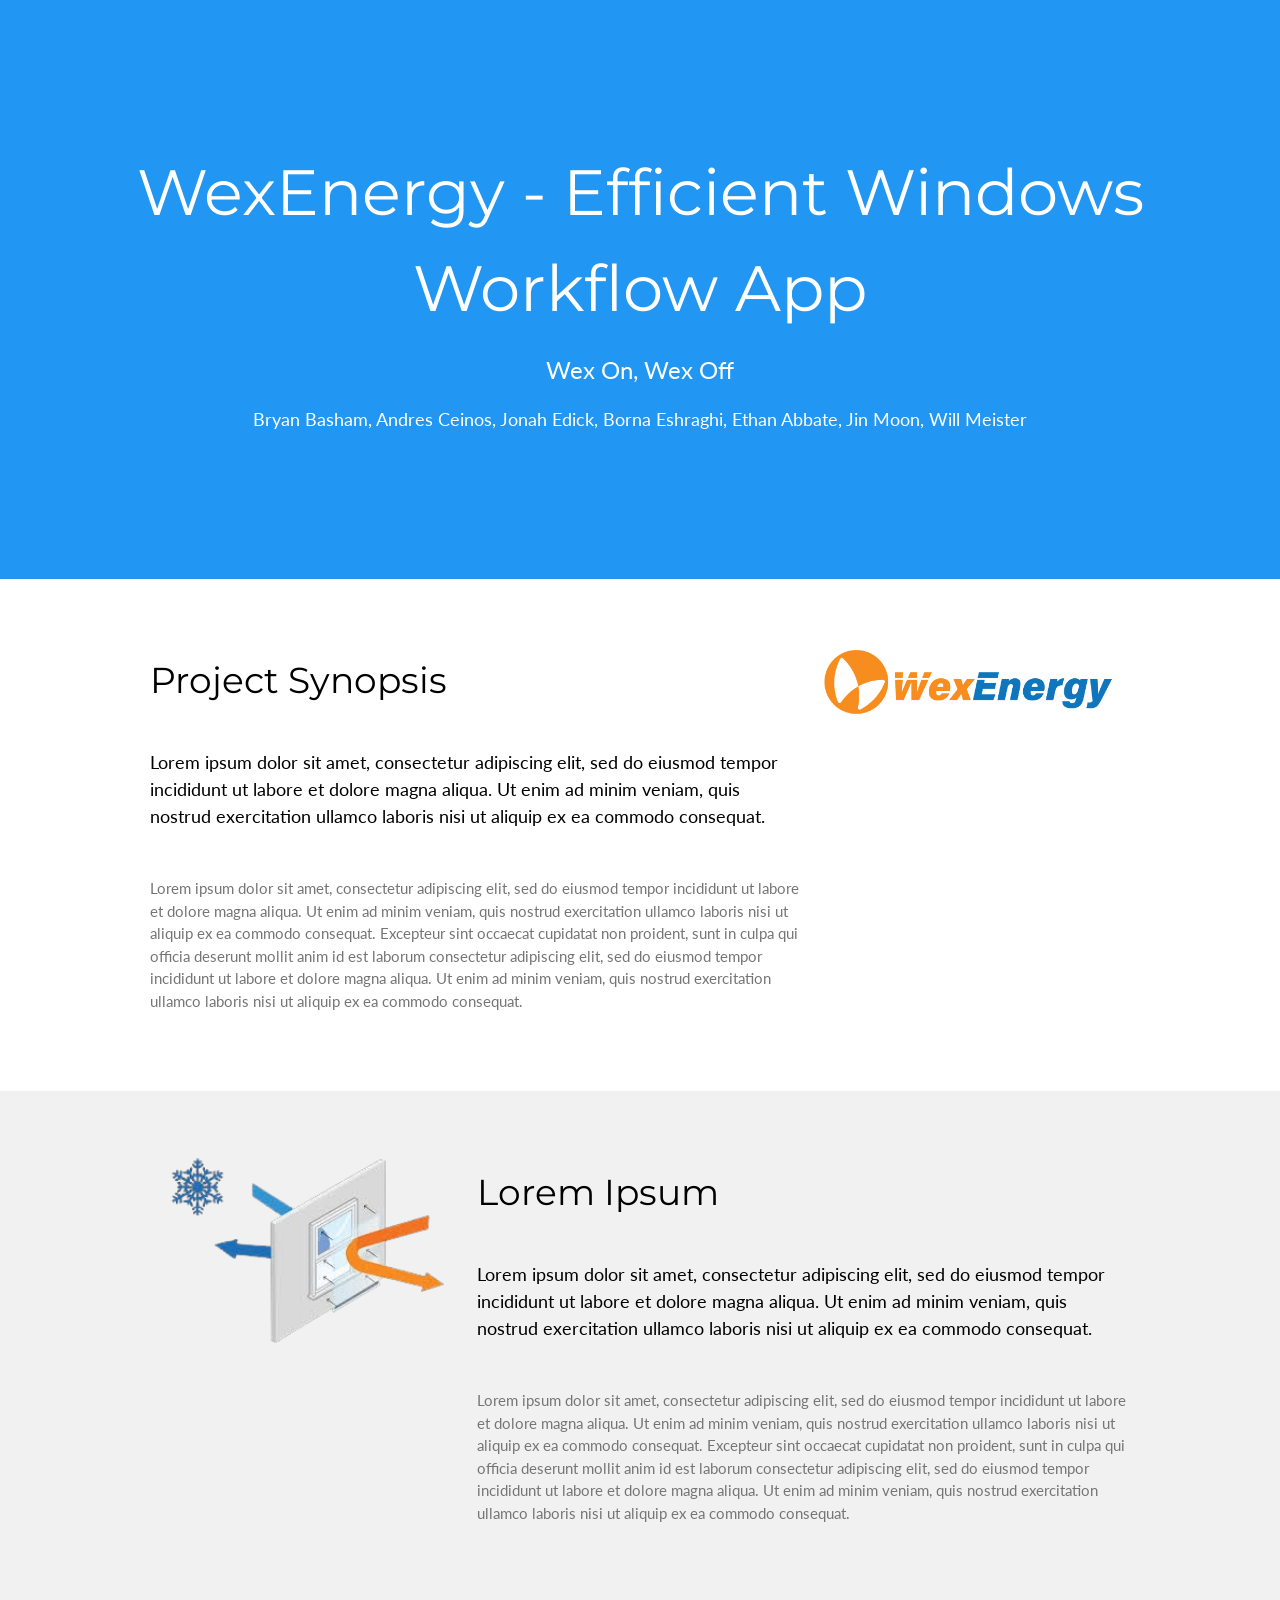
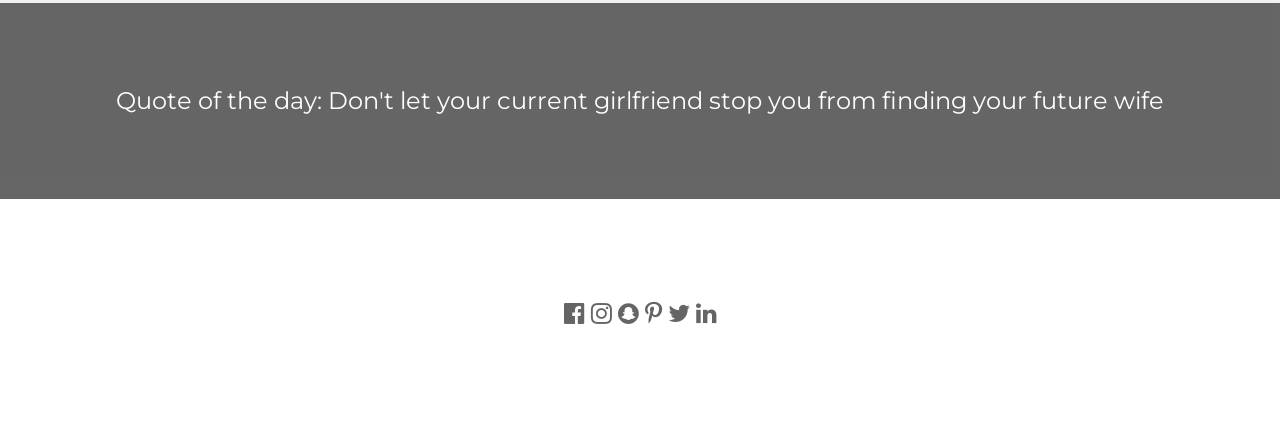
==== Trial.html @ 1ee32ca8 "Created basic website template and added names and images" ====
<!DOCTYPE html>
<html lang="en">
<head>
<title>W3.CSS Template</title>
<meta charset="UTF-8">
<meta name="viewport" content="width=device-width, initial-scale=1">
<link rel="stylesheet" href="https://www.w3schools.com/w3css/4/w3.css">
<link rel="stylesheet" href="https://fonts.googleapis.com/css?family=Lato">
<link rel="stylesheet" href="https://fonts.googleapis.com/css?family=Montserrat">
<link rel="stylesheet" href="https://cdnjs.cloudflare.com/ajax/libs/font-awesome/4.7.0/css/font-awesome.min.css">
<style>
body,h1,h2,h3,h4,h5,h6 {font-family: "Lato", sans-serif}
.w3-bar,h1,button {font-family: "Montserrat", sans-serif}
.fa-anchor,.fa-coffee {font-size:200px}
</style>
</head>
<body>

<!-- Navbar 
<div class="w3-top">
  <div class="w3-bar w3-orange w3-card w3-left-align w3-large">
    <a class="w3-bar-item w3-button w3-hide-medium w3-hide-large w3-right w3-padding-large w3-hover-white w3-large w3-red" href="javascript:void(0);" onclick="myFunction()" title="Toggle Navigation Menu"><i class="fa fa-bars"></i></a>
    <a href="#" class="w3-bar-item w3-button w3-padding-large w3-white w3-center">Home</a>
    <a href="#" class="w3-bar-item w3-button w3-hide-small w3-padding-large w3-hover-white">Link 1</a>
    <a href="#" class="w3-bar-item w3-button w3-hide-small w3-padding-large w3-hover-white">Link 2</a>
    <a href="#" class="w3-bar-item w3-button w3-hide-small w3-padding-large w3-hover-white">Link 3</a>
    <a href="#" class="w3-bar-item w3-button w3-hide-small w3-padding-large w3-hover-white">Link 4</a>
  </div>
-->

  <!-- Navbar on small screens 
  <div id="navDemo" class="w3-bar-block w3-white w3-hide w3-hide-large w3-hide-medium w3-large">
    <a href="#" class="w3-bar-item w3-button w3-padding-large">Link 1</a>
    <a href="#" class="w3-bar-item w3-button w3-padding-large">Link 2</a>
    <a href="#" class="w3-bar-item w3-button w3-padding-large">Link 3</a>
    <a href="#" class="w3-bar-item w3-button w3-padding-large">Link 4</a>
  </div>
</div>
-->

<!-- Header -->
<!--Your team name, the name of your project, 
sponsoring organization, coach, and 
individual team member names and roles.-->
<header class="w3-container w3-blue w3-center" style="padding:128px 16px">
  <h1 class="w3-margin w3-jumbo">WexEnergy - Efficient Windows Workflow App</h1>
  <h2 class="w3-margin w3-xlarge">Wex On, Wex Off</h2>
  <p class="w3-large"> Bryan Basham, Andres Ceinos, Jonah Edick, Borna Eshraghi, Ethan Abbate, Jin Moon, Will Meister</p>

  <!-- <button class="w3-button w3-black w3-padding-large w3-large w3-margin-top">Get Started</button> -->
</header>

<!-- First Grid -->
<div class="w3-row-padding w3-padding-64 w3-container">
  <div class="w3-content">
    <div class="w3-twothird">
      <h1>Project Synopsis</h1>
      <h5 class="w3-padding-32">Lorem ipsum dolor sit amet, consectetur adipiscing elit, sed do eiusmod tempor incididunt ut labore et dolore magna aliqua. Ut enim ad minim veniam, quis nostrud exercitation ullamco laboris nisi ut aliquip ex ea commodo consequat.</h5>

      <p class="w3-text-grey">Lorem ipsum dolor sit amet, consectetur adipiscing elit, sed do eiusmod tempor incididunt ut labore et dolore magna aliqua. Ut enim ad minim veniam, quis nostrud exercitation ullamco laboris nisi ut aliquip ex ea commodo consequat. Excepteur sint
        occaecat cupidatat non proident, sunt in culpa qui officia deserunt mollit anim id est laborum consectetur adipiscing elit, sed do eiusmod tempor incididunt ut labore et dolore magna aliqua. Ut enim ad minim veniam, quis nostrud exercitation ullamco
        laboris nisi ut aliquip ex ea commodo consequat.</p>
    </div>

    <div class="w3-third w3-center">
      <img src="WexLogo.png" alt="WexEnergy Logo" class="w3-image w3-margin-bottom" style="width:100%;max-width:300px;"/>
      <!-- <i class="fa fa-anchor w3-padding-64 w3-text-red"></i> -->
    </div>
  </div>
</div>

<!-- Second Grid -->
<div class="w3-row-padding w3-light-grey w3-padding-64 w3-container">
  <div class="w3-content">
    <div class="w3-third w3-center">
        <img src="WexWindow.png" alt="WexEnergy Window" class="w3-image w3-margin-bottom" style="width:100%;max-width:300px;"/>
    </div>

    <div class="w3-twothird">
      <h1>Lorem Ipsum</h1>
      <h5 class="w3-padding-32">Lorem ipsum dolor sit amet, consectetur adipiscing elit, sed do eiusmod tempor incididunt ut labore et dolore magna aliqua. Ut enim ad minim veniam, quis nostrud exercitation ullamco laboris nisi ut aliquip ex ea commodo consequat.</h5>

      <p class="w3-text-grey">Lorem ipsum dolor sit amet, consectetur adipiscing elit, sed do eiusmod tempor incididunt ut labore et dolore magna aliqua. Ut enim ad minim veniam, quis nostrud exercitation ullamco laboris nisi ut aliquip ex ea commodo consequat. Excepteur sint
        occaecat cupidatat non proident, sunt in culpa qui officia deserunt mollit anim id est laborum consectetur adipiscing elit, sed do eiusmod tempor incididunt ut labore et dolore magna aliqua. Ut enim ad minim veniam, quis nostrud exercitation ullamco
        laboris nisi ut aliquip ex ea commodo consequat.</p>
    </div>
  </div>
</div>

<div class="w3-container w3-black w3-center w3-opacity w3-padding-64">
    <h1 class="w3-margin w3-xlarge">Quote of the day: Don't let your current girlfriend stop you from finding your future wife</h1>
</div>

<!-- Footer -->
<footer class="w3-container w3-padding-64 w3-center w3-opacity">  
  <div class="w3-xlarge w3-padding-32">
    <i class="fa fa-facebook-official w3-hover-opacity"></i>
    <i class="fa fa-instagram w3-hover-opacity"></i>
    <i class="fa fa-snapchat w3-hover-opacity"></i>
    <i class="fa fa-pinterest-p w3-hover-opacity"></i>
    <i class="fa fa-twitter w3-hover-opacity"></i>
    <i class="fa fa-linkedin w3-hover-opacity"></i>
 </div>
</footer>

<script>
// Used to toggle the menu on small screens when clicking on the menu button
function myFunction() {
  var x = document.getElementById("navDemo");
  if (x.className.indexOf("w3-show") == -1) {
    x.className += " w3-show";
  } else { 
    x.className = x.className.replace(" w3-show", "");
  }
}
</script>

</body>
</html>
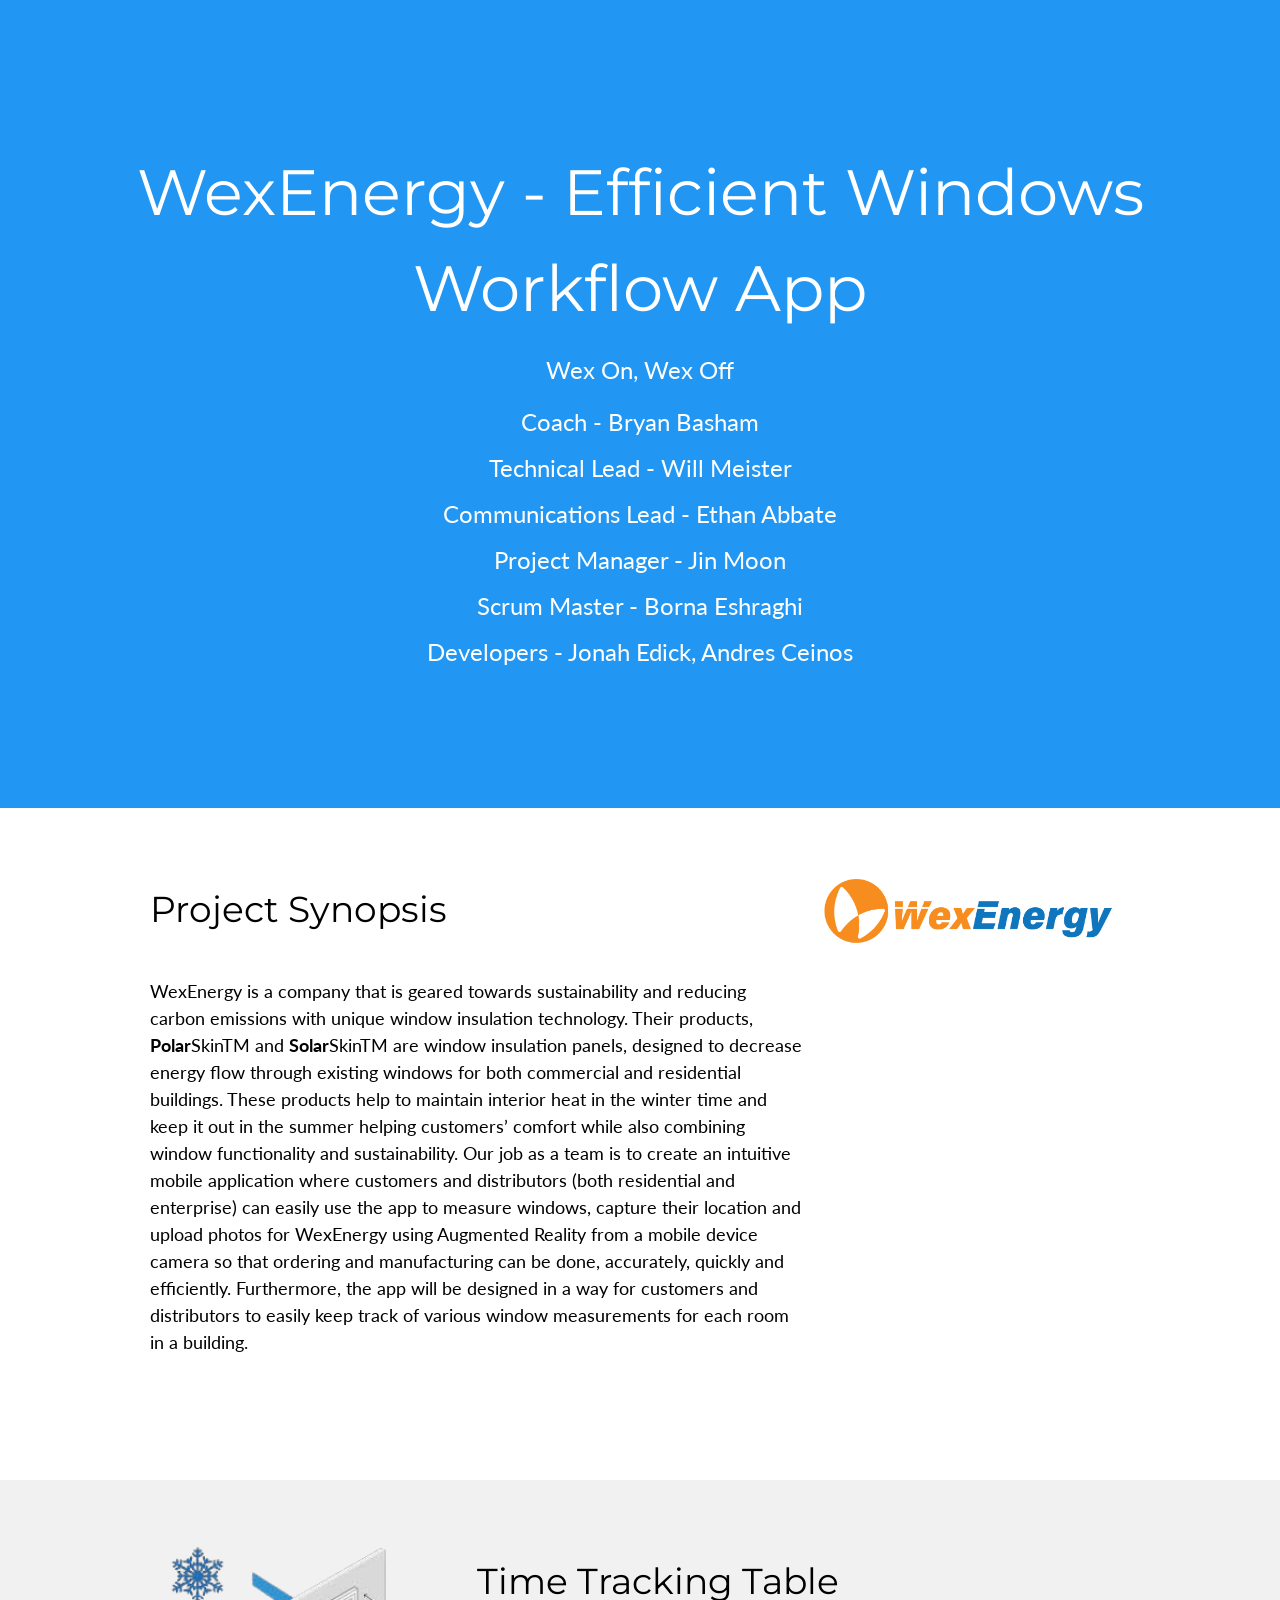
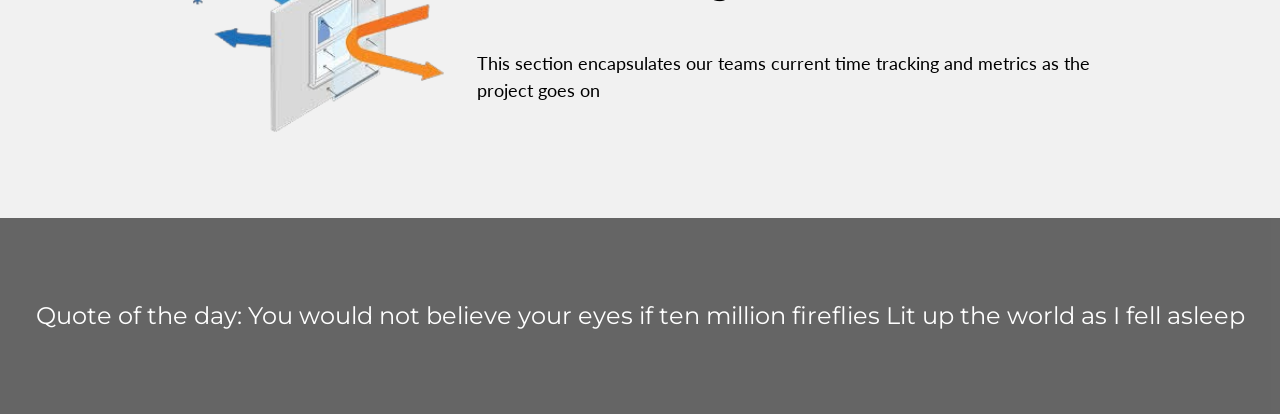
==== commit 8abdd470: "cleaned up website" ====
--- a/Trial.html
+++ b/Trial.html
@@ -45,7 +45,13 @@
 <header class="w3-container w3-blue w3-center" style="padding:128px 16px">
   <h1 class="w3-margin w3-jumbo">WexEnergy - Efficient Windows Workflow App</h1>
   <h2 class="w3-margin w3-xlarge">Wex On, Wex Off</h2>
-  <p class="w3-large"> Bryan Basham, Andres Ceinos, Jonah Edick, Borna Eshraghi, Ethan Abbate, Jin Moon, Will Meister</p>
+  <h3>Coach - Bryan Basham</h3>
+  <h3>Technical Lead - Will Meister</h3>
+  <h3>Communications Lead - Ethan Abbate</h3>
+  <h3>Project Manager - Jin Moon</h3>
+  <h3>Scrum Master - Borna Eshraghi</h3>
+  <h3>Developers - Jonah Edick, Andres Ceinos</h3>
+  <!-- <p class="w3-large"> Bryan Basham, Andres Ceinos, Jonah Edick, Borna Eshraghi, Ethan Abbate, Jin Moon, Will Meister</p> -->
 
   <!-- <button class="w3-button w3-black w3-padding-large w3-large w3-margin-top">Get Started</button> -->
 </header>
@@ -55,11 +61,10 @@
   <div class="w3-content">
     <div class="w3-twothird">
       <h1>Project Synopsis</h1>
-      <h5 class="w3-padding-32">Lorem ipsum dolor sit amet, consectetur adipiscing elit, sed do eiusmod tempor incididunt ut labore et dolore magna aliqua. Ut enim ad minim veniam, quis nostrud exercitation ullamco laboris nisi ut aliquip ex ea commodo consequat.</h5>
+      <h5 class="w3-padding-32">WexEnergy is a company that is geared towards sustainability and reducing carbon emissions with unique window insulation technology. Their products, <b>Polar</b>SkinTM and <b>Solar</b>SkinTM are window insulation panels, designed to decrease energy flow through existing windows for both commercial and residential buildings. These products help to maintain interior heat in the winter time and keep it out in the summer helping customers’ comfort while also combining window functionality and sustainability. 
 
-      <p class="w3-text-grey">Lorem ipsum dolor sit amet, consectetur adipiscing elit, sed do eiusmod tempor incididunt ut labore et dolore magna aliqua. Ut enim ad minim veniam, quis nostrud exercitation ullamco laboris nisi ut aliquip ex ea commodo consequat. Excepteur sint
-        occaecat cupidatat non proident, sunt in culpa qui officia deserunt mollit anim id est laborum consectetur adipiscing elit, sed do eiusmod tempor incididunt ut labore et dolore magna aliqua. Ut enim ad minim veniam, quis nostrud exercitation ullamco
-        laboris nisi ut aliquip ex ea commodo consequat.</p>
+        Our job as a team is to create an intuitive mobile application where customers and distributors (both residential and enterprise) can easily use the app to measure windows, capture their location and upload photos for WexEnergy using Augmented Reality from a mobile device camera so that ordering and manufacturing can be done, accurately, quickly and efficiently. Furthermore, the app will be designed in a way for customers and distributors to easily keep track of various window measurements for each room in a building.
+        </p>
     </div>
 
     <div class="w3-third w3-center">
@@ -77,21 +82,19 @@
     </div>
 
     <div class="w3-twothird">
-      <h1>Lorem Ipsum</h1>
-      <h5 class="w3-padding-32">Lorem ipsum dolor sit amet, consectetur adipiscing elit, sed do eiusmod tempor incididunt ut labore et dolore magna aliqua. Ut enim ad minim veniam, quis nostrud exercitation ullamco laboris nisi ut aliquip ex ea commodo consequat.</h5>
+      <h1>Time Tracking Table</h1>
+      <h5 class="w3-padding-32">This section encapsulates our teams current time tracking and metrics as the project goes on</h5>
 
-      <p class="w3-text-grey">Lorem ipsum dolor sit amet, consectetur adipiscing elit, sed do eiusmod tempor incididunt ut labore et dolore magna aliqua. Ut enim ad minim veniam, quis nostrud exercitation ullamco laboris nisi ut aliquip ex ea commodo consequat. Excepteur sint
-        occaecat cupidatat non proident, sunt in culpa qui officia deserunt mollit anim id est laborum consectetur adipiscing elit, sed do eiusmod tempor incididunt ut labore et dolore magna aliqua. Ut enim ad minim veniam, quis nostrud exercitation ullamco
-        laboris nisi ut aliquip ex ea commodo consequat.</p>
+      <p class="w3-text-grey"></p>
     </div>
   </div>
 </div>
 
 <div class="w3-container w3-black w3-center w3-opacity w3-padding-64">
-    <h1 class="w3-margin w3-xlarge">Quote of the day: Don't let your current girlfriend stop you from finding your future wife</h1>
+    <h1 class="w3-margin w3-xlarge">Quote of the day: You would not believe your eyes if ten million fireflies Lit up the world as I fell asleep</h1>
 </div>
 
-<!-- Footer -->
+<!-- Footer
 <footer class="w3-container w3-padding-64 w3-center w3-opacity">  
   <div class="w3-xlarge w3-padding-32">
     <i class="fa fa-facebook-official w3-hover-opacity"></i>
@@ -101,7 +104,7 @@
     <i class="fa fa-twitter w3-hover-opacity"></i>
     <i class="fa fa-linkedin w3-hover-opacity"></i>
  </div>
-</footer>
+</footer> -->
 
 <script>
 // Used to toggle the menu on small screens when clicking on the menu button
@@ -116,4 +119,4 @@
 </script>
 
 </body>
-</html>
+</html>
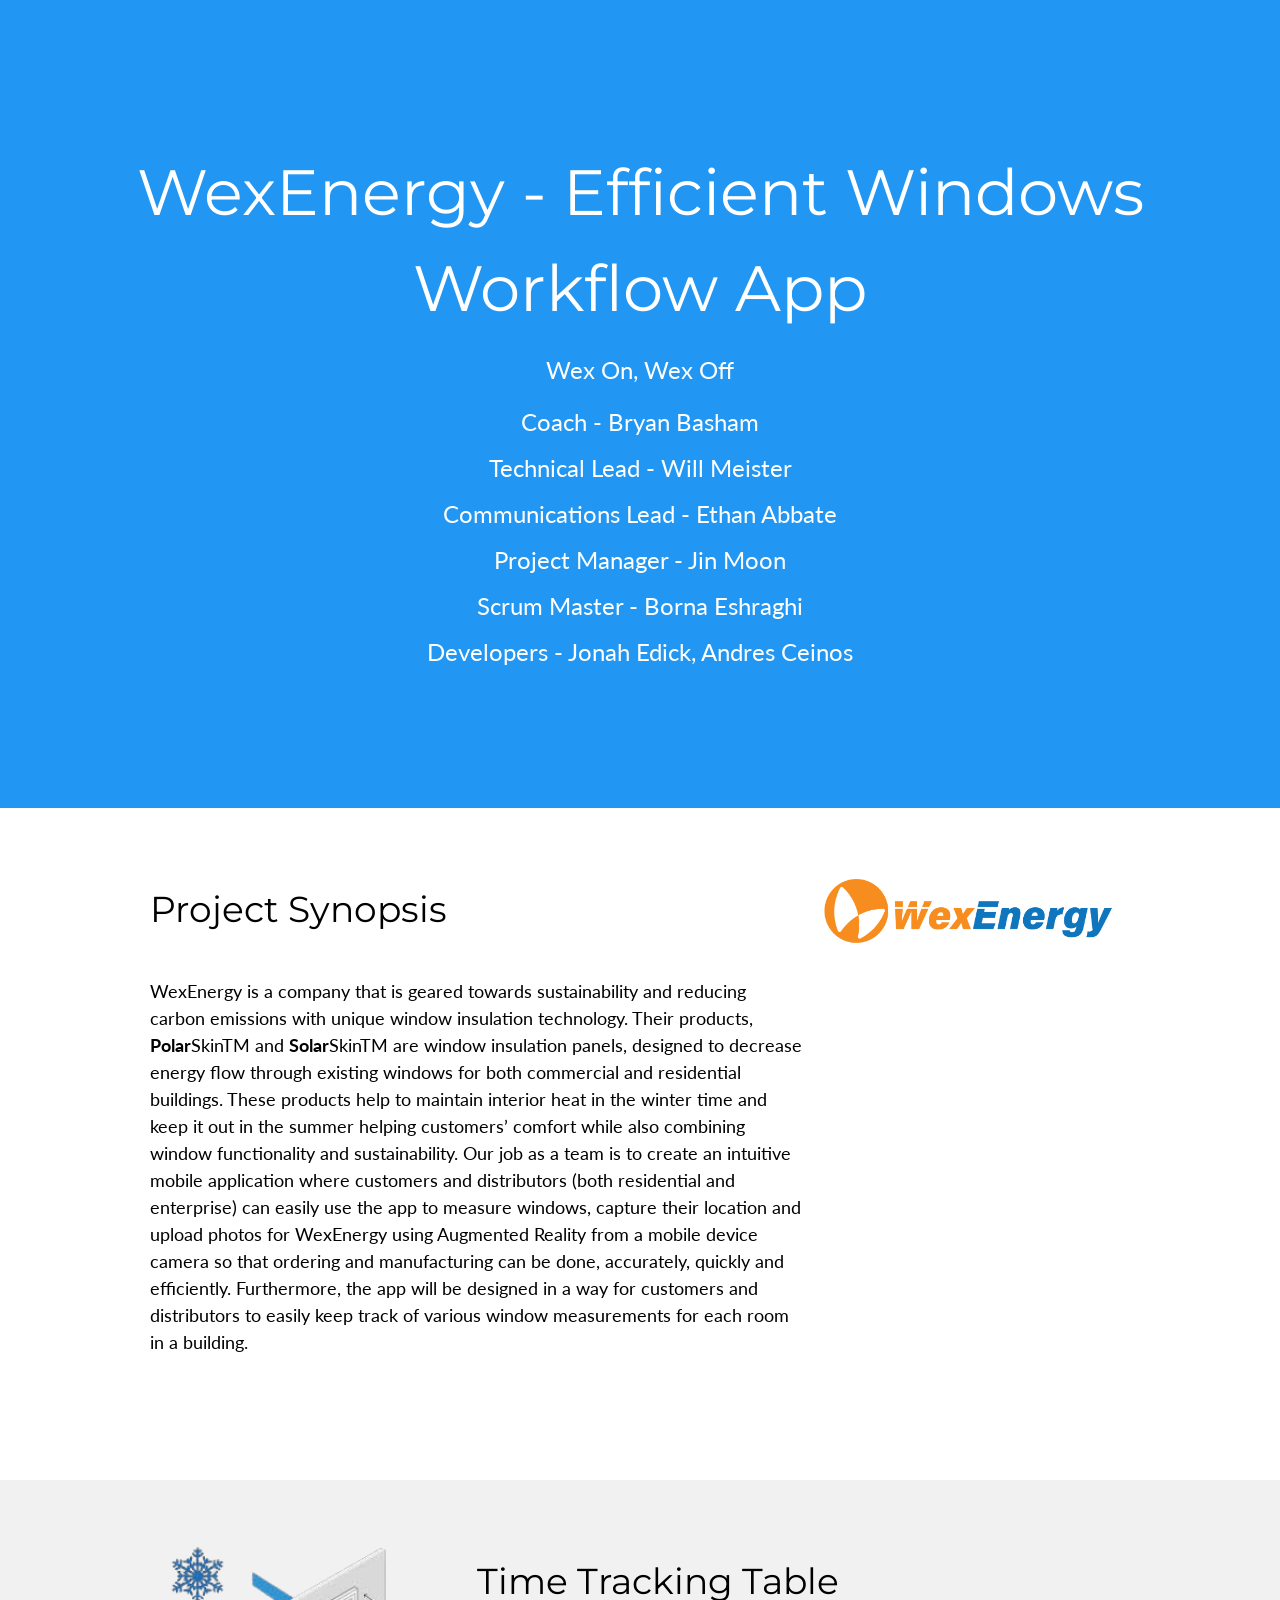
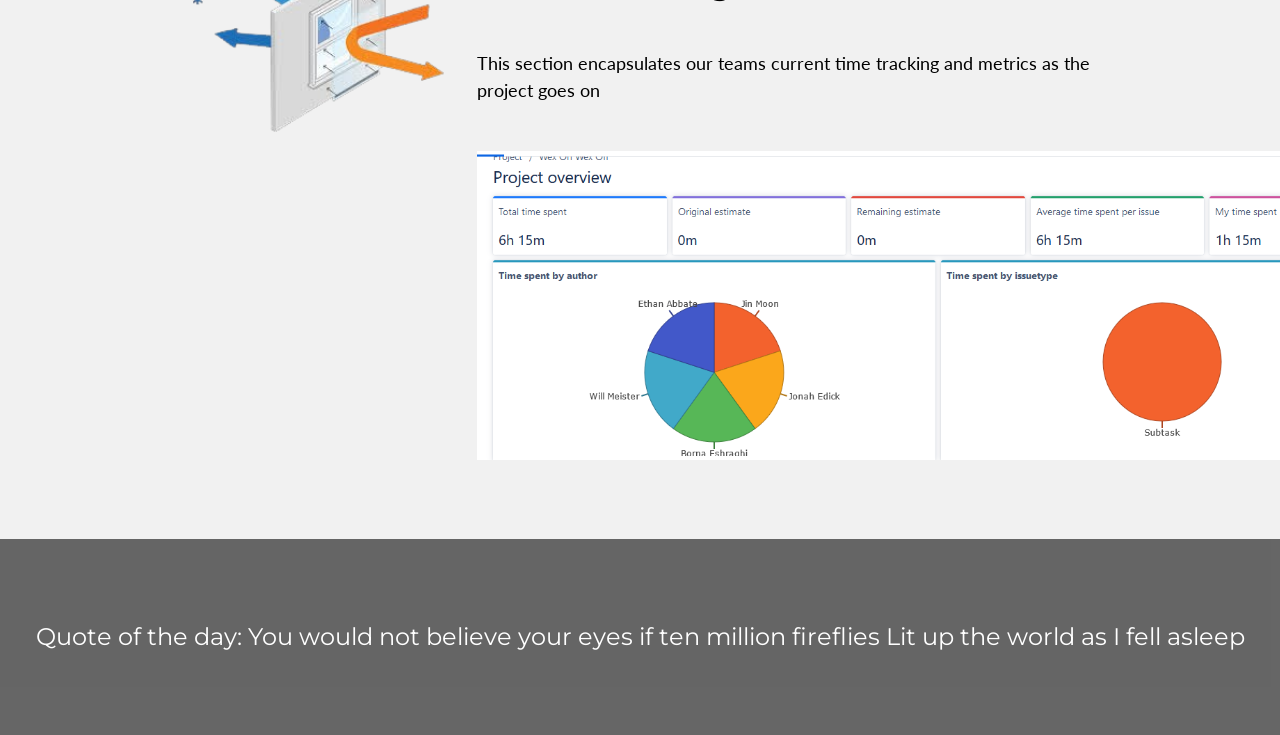
==== commit 33536d2c: "time tracking" ====
--- a/Trial.html
+++ b/Trial.html
@@ -85,7 +85,7 @@
       <h1>Time Tracking Table</h1>
       <h5 class="w3-padding-32">This section encapsulates our teams current time tracking and metrics as the project goes on</h5>
 
-      <p class="w3-text-grey"></p>
+      <p class="w3-text-grey"><img src="time_tracking.png" alt="Time tracking of team " style="width:140%;height:140%;"/></p>
     </div>
   </div>
 </div>
